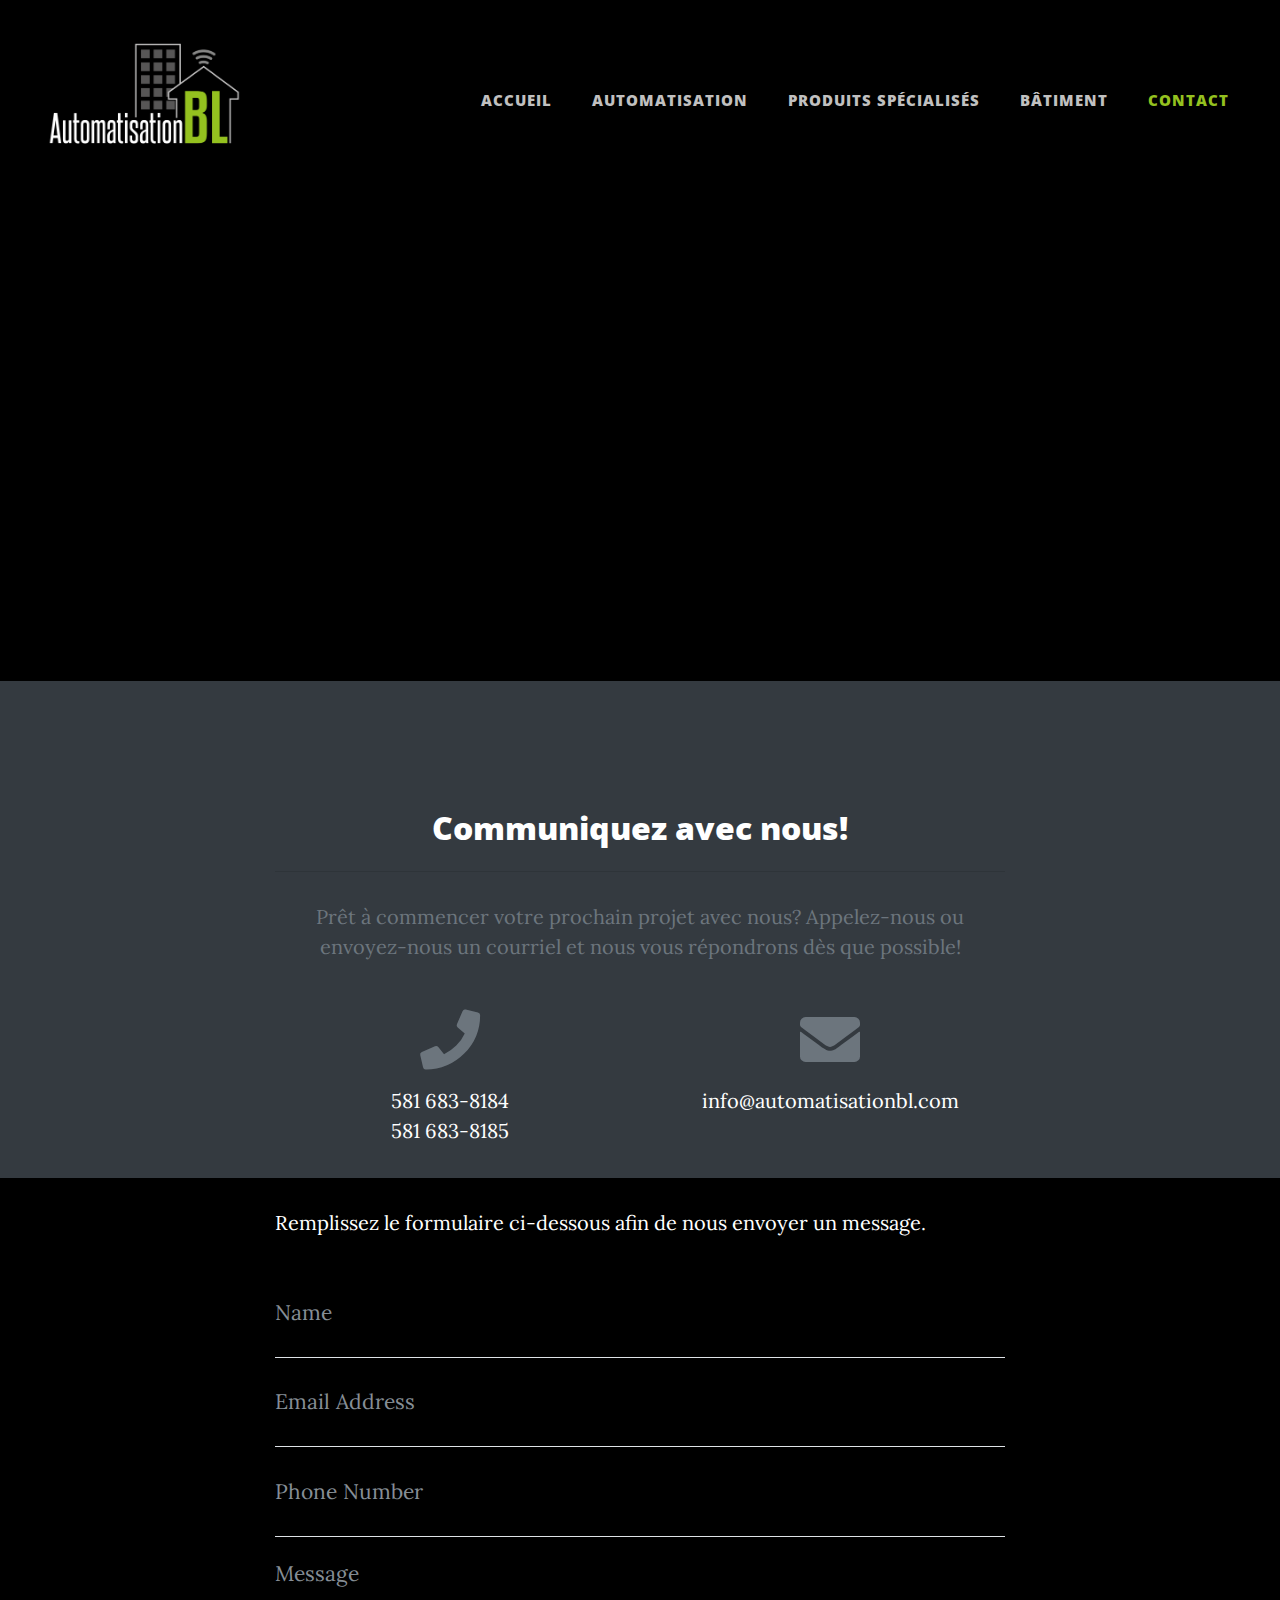
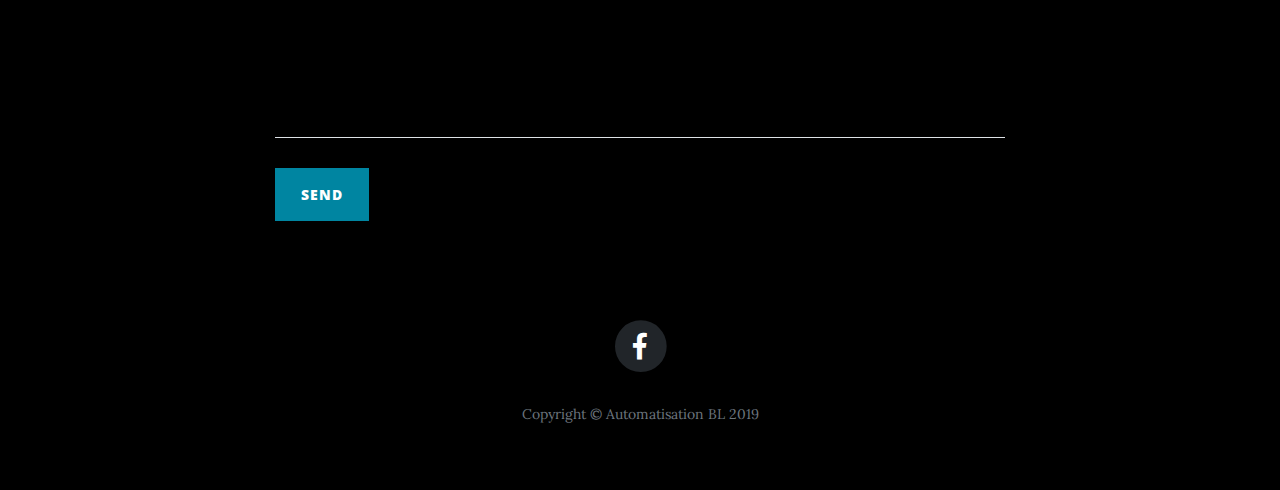
==== contact.html @ b7f5dffa "traduction email form" ====
<!DOCTYPE html>
<html lang="en">

<head>

  <meta charset="utf-8">
  <meta name="viewport" content="width=device-width, initial-scale=1, shrink-to-fit=no">
  <meta name="description" content="">
  <meta name="author" content="">

  <title>Automatisation BL</title>

  <script src="vendor/jquery/jquery.min.js"></script>
  <script>
    $(function () {
      $("#header").load("header.html");
      $("#footer").load("footer.html");
    });
  </script>

  <!-- Bootstrap core CSS -->
  <!-- <link href="vendor/bootstrap/css/bootstrap.css" rel="stylesheet"> -->
  <link href="scss/bootstrap.css" rel="stylesheet">

  <!-- Custom fonts for this template -->
  <link href="vendor/fontawesome-free/css/all.min.css" rel="stylesheet" type="text/css">
  <link href='https://fonts.googleapis.com/css?family=Lora:400,700,400italic,700italic' rel='stylesheet' type='text/css'>
  <link href='https://fonts.googleapis.com/css?family=Open+Sans:300italic,400italic,600italic,700italic,800italic,400,300,600,700,800' rel='stylesheet' type='text/css'>
  <link href="https://fonts.googleapis.com/css?family=Source+Sans+Pro:300,400,700,300italic,400italic,700italic" rel="stylesheet" type="text/css">


  <!-- Custom styles for this template -->
  <link href="css/clean-blog.css" rel="stylesheet">

</head>

<body>

  <!-- <div id="header"></div> -->
  <!-- Navigation -->
  <nav class="navbar navbar-expand-lg navbar-light fixed-top" id="mainNav">
    <div class="container-fluid">
      <a class="navbar-brand js-scroll-trigger" href="index.html">
        <img src="img/ablb.png" height="175" alt="">
      </a>
      <button class="navbar-toggler navbar-toggler-right" type="button" data-toggle="collapse" data-target="#navbarResponsive" aria-controls="navbarResponsive" aria-expanded="false" aria-label="Toggle navigation">
        Menu
        <i class="fas fa-bars"></i>
      </button>
      <div class="collapse navbar-collapse" id="navbarResponsive">
        <ul class="navbar-nav ml-auto">
          <li class="nav-item">
            <a class="nav-link js-scroll-trigger" href="index.html">Accueil</a>
          </li>
          <li class="nav-item">
            <a class="nav-link js-scroll-trigger" href="services1.html">Automatisation</a>
          </li>
          <li class="nav-item">
            <a class="nav-link js-scroll-trigger" href="services2.html">Produits spécialisés</a>
          </li>
          <li class="nav-item">
            <a class="nav-link js-scroll-trigger" href="services3.html">Bâtiment</a>
          </li>
          <li class="nav-item">
            <a class="nav-link js-scroll-trigger abl-green" href="contact.html">Contact</a>
          </li>
        </ul>
      </div>
    </div>
  </nav>

  <!-- Map -->
  <section id="contact" class="map">
    <iframe width="100%" height="100%" frameborder="0" scrolling="no" marginheight="0" marginwidth="0" src="https://www.google.com/maps/embed?pb=!1m18!1m12!1m3!1d2648.8573011854496!2d-71.1206275843417!3d48.40168347924537!2m3!1f0!2f0!3f0!3m2!1i1024!2i768!4f13.1!3m3!1m2!1s0x4cc026e530f02d91%3A0xc11062f405cb718!2s1485+Rue+de+la+Manic%2C+Chicoutimi%2C+QC+G7K+1G8!5e0!3m2!1sfr!2sca!4v1554564088654!5m2!1sfr!2sca" style="border:0" allowfullscreen></iframe>
    <br />
    <small>
      <a href="https://www.google.com/maps/embed?pb=!1m18!1m12!1m3!1d2648.8573011854496!2d-71.1206275843417!3d48.40168347924537!2m3!1f0!2f0!3f0!3m2!1i1024!2i768!4f13.1!3m3!1m2!1s0x4cc026e530f02d91%3A0xc11062f405cb718!2s1485+Rue+de+la+Manic%2C+Chicoutimi%2C+QC+G7K+1G8!5e0!3m2!1sfr!2sca!4v1554564088654!5m2!1sfr!2sca"></a>
    </small>
  </section>

  <!-- Page Header -->
  <!--
  <header class="masthead" style="background-image: url('img/contact-bg.jpg')">
    <div class="overlay"></div>
    <div class="container">
      <div class="row">
        <div class="col-lg-8 col-md-10 mx-auto">
          <div class="page-heading">
            <h1>Contact Me</h1>
            <span class="subheading">Have questions? I have answers.</span>
          </div>
        </div>
      </div>
    </div>
  </header>
  -->
  <!-- Contact Section -->
  <section class="page-section bg-dark" id="contact">
    <div class="container">
      <div class="row justify-content-center">
        <div class="col-lg-8 text-center">
          <h2 class="mt-0">Communiquez avec nous!</h2>
          <hr class="divider my-4">
          <p class="text-muted mb-5">Prêt à commencer votre prochain projet avec nous? Appelez-nous ou envoyez-nous un courriel et nous vous répondrons dès que possible!</p>
        </div>
      </div>
      <div class="row">
        <div class="col-lg-4 ml-auto text-center">
          <i class="fas fa-phone fa-3x mb-3 text-muted"></i>
          <div>581 683-8184</div>
          <div>581 683-8185</div>
        </div>
        <div class="col-lg-4 mr-auto text-center">
          <i class="fas fa-envelope fa-3x mb-3 text-muted"></i>
          <!-- Make sure to change the email address in anchor text AND the link below! -->
          <a class="d-block" style="color: #fff" href="mailto:info@automatisationbl.com">info@automatisationbl.com</a>
        </div>
      </div>
    </div>
  </section>

  <!-- Main Content -->
  <div class="container">
    <div class="row">
      <div class="col-lg-8 col-md-10 mx-auto">
        <p>Remplissez le formulaire ci-dessous afin de nous envoyer un message.</p>
        <!-- Contact Form - Enter your email address on line 19 of the mail/contact_me.php file to make this form work. -->
        <!-- WARNING: Some web hosts do not allow emails to be sent through forms to common mail hosts like Gmail or Yahoo. It's recommended that you use a private domain email address! -->
        <!-- To use the contact form, your site must be on a live web host with PHP! The form will not work locally! -->
        <form name="sentMessage" id="contactForm" novalidate>
          <div class="control-group">
            <div class="form-group floating-label-form-group controls">
              <label>Nom</label>
              <input type="text" class="form-control" placeholder="Name" id="name" required data-validation-required-message="Please enter your name.">
              <p class="help-block text-danger"></p>
            </div>
          </div>
          <div class="control-group">
            <div class="form-group floating-label-form-group controls">
              <label>Adresse électronique</label>
              <input type="email" class="form-control" placeholder="Email Address" id="email" required data-validation-required-message="Please enter your email address.">
              <p class="help-block text-danger"></p>
            </div>
          </div>
          <div class="control-group">
            <div class="form-group col-xs-12 floating-label-form-group controls">
              <label>Numéro de téléphone</label>
              <input type="tel" class="form-control" placeholder="Phone Number" id="phone" required data-validation-required-message="Please enter your phone number.">
              <p class="help-block text-danger"></p>
            </div>
          </div>
          <div class="control-group">
            <div class="form-group floating-label-form-group controls">
              <label>Message</label>
              <textarea rows="5" class="form-control" placeholder="Message" id="message" required data-validation-required-message="Please enter a message."></textarea>
              <p class="help-block text-danger"></p>
            </div>
          </div>
          <br>
          <div id="success"></div>
          <div class="form-group">
            <button type="submit" class="btn btn-primary" id="sendMessageButton">Send</button>
          </div>
        </form>
      </div>
    </div>
  </div>

  <hr>

  <!-- Footer -->
  <footer>
    <div class="container">
      <div class="row">
        <div class="col-lg-8 col-md-10 mx-auto">
          <ul class="list-inline text-center">
            <!--
            <li class="list-inline-item">
              <a href="#">
                <span class="fa-stack fa-lg">
                  <i class="fas fa-circle fa-stack-2x"></i>
                  <i class="fab fa-twitter fa-stack-1x fa-inverse"></i>
                </span>
              </a>
            </li>
            -->
            <li class="list-inline-item">
              <a href="https://www.facebook.com/automatisationbl" target="_blank">
                <span class="fa-stack fa-lg">
                  <i class="fas fa-circle fa-stack-2x"></i>
                  <i class="fab fa-facebook-f fa-stack-1x fa-inverse"></i>
                </span>
              </a>
            </li>
            <!--
              <li class="list-inline-item">
                <a href="#">
                  <span class="fa-stack fa-lg">
                    <i class="fas fa-circle fa-stack-2x"></i>
                    <i class="fab fa-github fa-stack-1x fa-inverse"></i>
                  </span>
                </a>
              </li>
            -->
          </ul>
          <p class="copyright text-muted">Copyright &copy; Automatisation BL 2019</p>
        </div>
      </div>
    </div>
  </footer>

  <!-- Bootstrap core JavaScript -->
  <script src="vendor/jquery/jquery.min.js"></script>
  <script src="vendor/bootstrap/js/bootstrap.bundle.min.js"></script>

  <!-- Contact Form JavaScript -->
  <!-- <script src="js/jqBootstrapValidation.js"></script>-->
  <!-- <script src="js/contact_me.js"></script>-->
  <!-- Custom scripts for this template -->
  <script src="js/clean-blog.min.js"></script>
  <script src="js/stylish-portfolio.min.js"></script>

</body>

</html>
---- css/clean-blog.css ----
/*!
 * Start Bootstrap - Clean Blog v5.0.5 (https://startbootstrap.com/template-overviews/clean-blog)
 * Copyright 2013-2019 Start Bootstrap
 * Licensed under MIT (https://github.com/BlackrockDigital/startbootstrap-clean-blog/blob/master/LICENSE)
 */

body {
  font-size: 20px;
  /*color: #212529;*/
  color: #fff;
  font-family: 'Lora', 'Times New Roman', serif;
  background-color: black;
}

p {
  line-height: 1.5;
  margin: 30px 0;
}

p a {
  text-decoration: underline;
}

h1,
h2,
h3,
h4,
h5,
h6 {
  font-weight: 800;
  font-family: 'Open Sans', 'Helvetica Neue', Helvetica, Arial, sans-serif;
}

a {
  color: #212529;
  -webkit-transition: all 0.2s;
  transition: all 0.2s;
}

a:focus, a:hover {
  color: #0085A1;
}

blockquote {
  font-style: italic;
  color: #868e96;
}

.section-heading {
  font-size: 36px;
  font-weight: 700;
  margin-top: 60px;
}

.caption {
  font-size: 14px;
  font-style: italic;
  display: block;
  margin: 0;
  padding: 10px;
  text-align: center;
  border-bottom-right-radius: 5px;
  border-bottom-left-radius: 5px;
}

::selection {
  color: #fff;
  background: #0085A1;
  text-shadow: none;
}

img::selection {
  color: #fff;
  background: transparent;
}

img::-moz-selection {
  color: #fff;
  background: transparent;
}

#mainNav {
  /*position: absolute;*/
  position: static;
  /*border-bottom: 1px solid #e9ecef;*/
  background-color: white;
  font-family: 'Open Sans', 'Helvetica Neue', Helvetica, Arial, sans-serif;
}

#mainNav .navbar-brand {
  font-weight: 800;
  color: #343a40;
}

#mainNav .navbar-toggler {
  /*font-size: 12px;*/
  font-size: 15px;
  font-weight: 800;
  padding: 13px;
  text-transform: uppercase;
  color: #343a40;
}

#mainNav .navbar-nav > li.nav-item > a {
  /*font-size: 12px;*/
  font-size: 15px;
  font-weight: 800;
  letter-spacing: 1px;
  text-transform: uppercase;
}

/*pour garder le background de la navbar toujours blanc même avant le scroll down*/

@media only screen and (min-width: 992px) {
  #mainNav {
    /*border-bottom: 1px solid transparent;
    background: transparent;*/
    /*border-bottom: 1px solid white;*/
    /*background: rgba(255, 255, 255, 0.9);*/
    background: black;
  }
  #mainNav .navbar-brand {
    /*padding: 10px 20px;*/
    /*color: #fff; texte toujours noir navbar*/
    color: #212529;
  }
    #mainNav .navbar-brand:focus, #mainNav .navbar-brand:hover {
      color: rgba(255, 255, 255, 0.8);
    }
  #mainNav .navbar-nav > li.nav-item > a {
    padding: 10px 20px;
    /*color: #fff; texte toujours noir navbar*/
    /*color: #212529;*/
    color: #c1c0c0; 
  }
    #mainNav .navbar-nav > li.nav-item > a:focus, #mainNav .navbar-nav > li.nav-item > a:hover {
      /*color: rgba(255, 255, 255, 0.8);*/
      color: rgb(148, 193, 31);
    }
}

@media only screen and (min-width: 992px) {
  #mainNav {
    -webkit-transition: background-color 0.2s;
    transition: background-color 0.2s;
    /* Force Hardware Acceleration in WebKit */
    -webkit-transform: translate3d(0, 0, 0);
    transform: translate3d(0, 0, 0);
    -webkit-backface-visibility: hidden;
  }
  
  #mainNav.is-fixed {
    /* when the user scrolls down, we hide the header right above the viewport */
    /*
    position: fixed;
    */
    /*top: -67px;*/
    /*
    -webkit-transition: -webkit-transform 0.2s;
    transition: -webkit-transform 0.2s;
    transition: transform 0.2s;
    transition: transform 0.2s, -webkit-transform 0.2s;
    border-bottom: 1px solid white;
    background-color: rgba(255, 255, 255, 0.9);
    */    
  }
  #mainNav.is-fixed .navbar-brand {
    color: #212529;
  }
  #mainNav.is-fixed .navbar-brand:focus, #mainNav.is-fixed .navbar-brand:hover {
    color: #0085A1;
  }
  #mainNav.is-fixed .navbar-nav > li.nav-item > a {
    /*color: #212529;*/
  }
  #mainNav.is-fixed .navbar-nav > li.nav-item > a:focus, #mainNav.is-fixed .navbar-nav > li.nav-item > a:hover {
    color: #0085A1;
  }
  /*#mainNav.is-visible {
    /* if the user changes the scrolling direction, we show the header */
    /*-webkit-transform: translate3d(0, 100%, 0);
    transform: translate3d(0, 100%, 0);
  }*/
}

header.masthead {
  /*margin-bottom: 50px;*/
  background: no-repeat center center;
  background-color: #868e96;
  background-attachment: scroll;
  position: relative;
  background-size: cover;
}

header.masthead-home {
  padding-top: 50px;
  /*margin-bottom: 50px;*/
  background: no-repeat center center;
  /*background-color: #868e96;*/
  background-color: white;
  background-attachment: scroll;
  position: relative;
  /*background-size: cover;*/
  background-size: cover 400px;
}

header.masthead .overlay {
  position: absolute;
  top: 0;
  left: 0;
  height: 100%;
  width: 100%;
  background-color: #212529;
  opacity: 0.5;
}

header.masthead .page-heading,
header.masthead .post-heading,
header.masthead .site-heading {
  padding: 100px 0 50px;
  color: white;
}

@media only screen and (min-width: 768px) {
  header.masthead .page-heading,
  header.masthead .post-heading, {
    padding: 200px 0;
  }
  header.masthead .site-heading {
    padding: 0px 0 200px;
  }
}

header.masthead .page-heading,
header.masthead .site-heading {
  text-align: center;
}

header.masthead .page-heading h1,
header.masthead .site-heading h1 {
  font-size: 50px;
  margin-top: 0;
}

header.masthead .page-heading .subheading,
header.masthead .site-heading .subheading {
  font-size: 24px;
  font-weight: 300;
  line-height: 1.1;
  display: block;
  margin: 10px 0 0;
  font-family: 'Open Sans', 'Helvetica Neue', Helvetica, Arial, sans-serif;
}

@media only screen and (min-width: 768px) {
  header.masthead .page-heading h1,
  header.masthead .site-heading h1 {
    font-size: 80px;
  }
}

header.masthead .post-heading h1 {
  font-size: 35px;
}

header.masthead .post-heading .meta,
header.masthead .post-heading .subheading {
  line-height: 1.1;
  display: block;
}

header.masthead .post-heading .subheading {
  font-size: 24px;
  font-weight: 600;
  margin: 10px 0 30px;
  font-family: 'Open Sans', 'Helvetica Neue', Helvetica, Arial, sans-serif;
}

header.masthead .post-heading .meta {
  font-size: 20px;
  font-weight: 300;
  font-style: italic;
  font-family: 'Lora', 'Times New Roman', serif;
}

header.masthead .post-heading .meta a {
  color: #fff;
}

@media only screen and (min-width: 768px) {
  header.masthead .post-heading h1 {
    font-size: 55px;
  }
  header.masthead .post-heading .subheading {
    font-size: 30px;
  }
}

.post-preview > a {
  color: #212529;
}

.post-preview > a:focus, .post-preview > a:hover {
  text-decoration: none;
  color: #0085A1;
}

.post-preview > a > .post-title {
  font-size: 30px;
  margin-top: 30px;
  margin-bottom: 10px;
}

.post-preview > a > .post-subtitle {
  font-weight: 300;
  margin: 0 0 10px;
}

.post-preview > .post-meta {
  font-size: 18px;
  font-style: italic;
  margin-top: 0;
  color: #868e96;
}

.post-preview > .post-meta > a {
  text-decoration: none;
  color: #212529;
}

.post-preview > .post-meta > a:focus, .post-preview > .post-meta > a:hover {
  text-decoration: underline;
  color: #0085A1;
}

@media only screen and (min-width: 768px) {
  .post-preview > a > .post-title {
    font-size: 36px;
  }
}

.floating-label-form-group {
  font-size: 14px;
  position: relative;
  margin-bottom: 0;
  padding-bottom: 0.5em;
  border-bottom: 1px solid #dee2e6;
}

.floating-label-form-group input,
.floating-label-form-group textarea {
  font-size: 1.5em;
  position: relative;
  z-index: 1;
  padding: 0;
  resize: none;
  border: none;
  border-radius: 0;
  background: none;
  -webkit-box-shadow: none !important;
  box-shadow: none !important;
  font-family: 'Lora', 'Times New Roman', serif;
}

.floating-label-form-group input::-webkit-input-placeholder,
.floating-label-form-group textarea::-webkit-input-placeholder {
  color: #868e96;
  font-family: 'Lora', 'Times New Roman', serif;
}

.floating-label-form-group label {
  font-size: 0.85em;
  line-height: 1.764705882em;
  position: relative;
  z-index: 0;
  top: 2em;
  display: block;
  margin: 0;
  -webkit-transition: top 0.3s ease, opacity 0.3s ease;
  transition: top 0.3s ease, opacity 0.3s ease;
  vertical-align: middle;
  vertical-align: baseline;
  opacity: 0;
}

.floating-label-form-group .help-block {
  margin: 15px 0;
}

.floating-label-form-group-with-value label {
  top: 0;
  opacity: 1;
}

.floating-label-form-group-with-focus label {
  color: #0085A1;
}

form .form-group:first-child .floating-label-form-group {
  border-top: 1px solid #dee2e6;
}

footer {
  padding: 50px 0 65px;
}

footer .list-inline {
  margin: 0;
  padding: 0;
}

footer .copyright {
  font-size: 14px;
  margin-bottom: 0;
  text-align: center;
}

.btn {
  font-size: 14px;
  font-weight: 800;
  padding: 15px 25px;
  letter-spacing: 1px;
  text-transform: uppercase;
  border-radius: 0;
  font-family: 'Open Sans', 'Helvetica Neue', Helvetica, Arial, sans-serif;
}

.btn-primary {
  background-color: #0085A1;
  border-color: #0085A1;
}

.btn-primary:hover, .btn-primary:focus, .btn-primary:active {
  color: #fff;
  background-color: #00657b !important;
  border-color: #00657b !important;
}

.btn-lg {
  font-size: 16px;
  padding: 25px 35px;
}

/*!
 * Start Bootstrap - Creative v5.1.4 (https://startbootstrap.com/template-overviews/creative)
 * Copyright 2013-2019 Start Bootstrap
 * Licensed under MIT (https://github.com/BlackrockDigital/startbootstrap-creative/blob/master/LICENSE)
 */

/*!
 * Bootstrap v4.3.1 (https://getbootstrap.com/)
 * Copyright 2011-2019 The Bootstrap Authors
 * Copyright 2011-2019 Twitter, Inc.
 * Licensed under MIT (https://github.com/twbs/bootstrap/blob/master/LICENSE)
 */

 /* portfolio part only */

#portfolio .container-fluid {
  max-width: 1920px;
}

#portfolio .container-fluid .portfolio-box {
  position: relative;
  display: block;
}

#portfolio .container-fluid .portfolio-box .portfolio-box-caption {
  display: -webkit-box;
  display: -ms-flexbox;
  display: flex;
  -webkit-box-align: center;
  -ms-flex-align: center;
  align-items: center;
  -webkit-box-pack: center;
  -ms-flex-pack: center;
  justify-content: center;
  -webkit-box-orient: vertical;
  -webkit-box-direction: normal;
  -ms-flex-direction: column;
  flex-direction: column;
  width: 100%;
  height: 100%;
  position: absolute;
  bottom: 0;
  text-align: center;
  opacity: 0;
  color: #fff;
  background: #94c11f;
  /*background: rgba(244, 98, 58, 0.9);*/
  -webkit-transition: opacity 0.25s ease;
  transition: opacity 0.25s ease;
  text-align: center;
}

#portfolio .container-fluid .portfolio-box .portfolio-box-caption .project-category {
  font-family: "Merriweather Sans", -apple-system, BlinkMacSystemFont, "Segoe UI", Roboto, "Helvetica Neue", Arial, "Noto Sans", sans-serif, "Apple Color Emoji", "Segoe UI Emoji", "Segoe UI Symbol", "Noto Color Emoji";
  font-size: 0.85rem;
  font-weight: 600;
  text-transform: uppercase;
}

#portfolio .container-fluid .portfolio-box .portfolio-box-caption .project-name {
  font-size: 1.2rem;
}

#portfolio .container-fluid .portfolio-box:hover .portfolio-box-caption {
  opacity: 1;
}

/*!
 * Start Bootstrap - Stylish Portfolio v5.0.4 (https://startbootstrap.com/template-overviews/stylish-portfolio)
 * Copyright 2013-2019 Start Bootstrap
 * Licensed under MIT (https://github.com/BlackrockDigital/startbootstrap-stylish-portfolio/blob/master/LICENSE)
 */

/* map part only */

.map {
  height: 30rem;
}

@media (max-width: 992px) {
  .map {
    height: 75%;
  }
}

.map iframe {
  pointer-events: none;
}

.scroll-to-top {
  position: fixed;
  right: 15px;
  bottom: 15px;
  display: none;
  width: 50px;
  height: 50px;
  text-align: center;
  color: white;
  background: rgba(52, 58, 64, 0.5);
  line-height: 45px;
}

.scroll-to-top:focus, .scroll-to-top:hover {
  color: white;
}

.scroll-to-top:hover {
  background: #343a40;
}

.scroll-to-top i {
  font-weight: 800;
}

.masthead {
  min-height: 30rem;
  position: relative;
  display: table;
  width: 100%;
  height: auto;
  /*padding-top: 8rem;*/
  /*padding-bottom: 8rem;*/
  background: -webkit-gradient(linear, left top, right top, from(rgba(255, 255, 255, 0.1)), to(rgba(255, 255, 255, 0.1))), url("../img/bg-masthead.jpg");
  background: linear-gradient(90deg, rgba(255, 255, 255, 0.1) 0%, rgba(255, 255, 255, 0.1) 100%), url("../img/bg-masthead.jpg");
  background-position: center center;
  background-repeat: no-repeat;
  background-size: cover;
}

.masthead h1 {
  font-size: 4rem;
  margin: 0;
  padding: 0;
}

@media (min-width: 992px) {
  .masthead {
    height: 100vh;
  }
  .masthead h1 {
    font-size: 5.5rem;
  }
}

.page-section {
  padding: 8rem 0 2rem;
}


/*custom green*/

.text-primary {
  color: #94c11f !important;
}

#portfolio .container-fluid .portfolio-box .portfolio-box-caption {
  display: -webkit-box;
  display: -ms-flexbox;
  display: flex;
  -webkit-box-align: center;
  -ms-flex-align: center;
  align-items: center;
  -webkit-box-pack: center;
  -ms-flex-pack: center;
  justify-content: center;
  -webkit-box-orient: vertical;
  -webkit-box-direction: normal;
  -ms-flex-direction: column;
  flex-direction: column;
  width: 100%;
  height: 100%;
  position: absolute;
  bottom: 0;
  text-align: center;
  opacity: 0;
  color: #fff;
  background: #94c11f;
  /*background: rgba(244, 98, 58, 0.9);*/
  -webkit-transition: opacity 0.25s ease;
  transition: opacity 0.25s ease;
  text-align: center;
}

.abl-green {
  color: #94c11f !important;
}
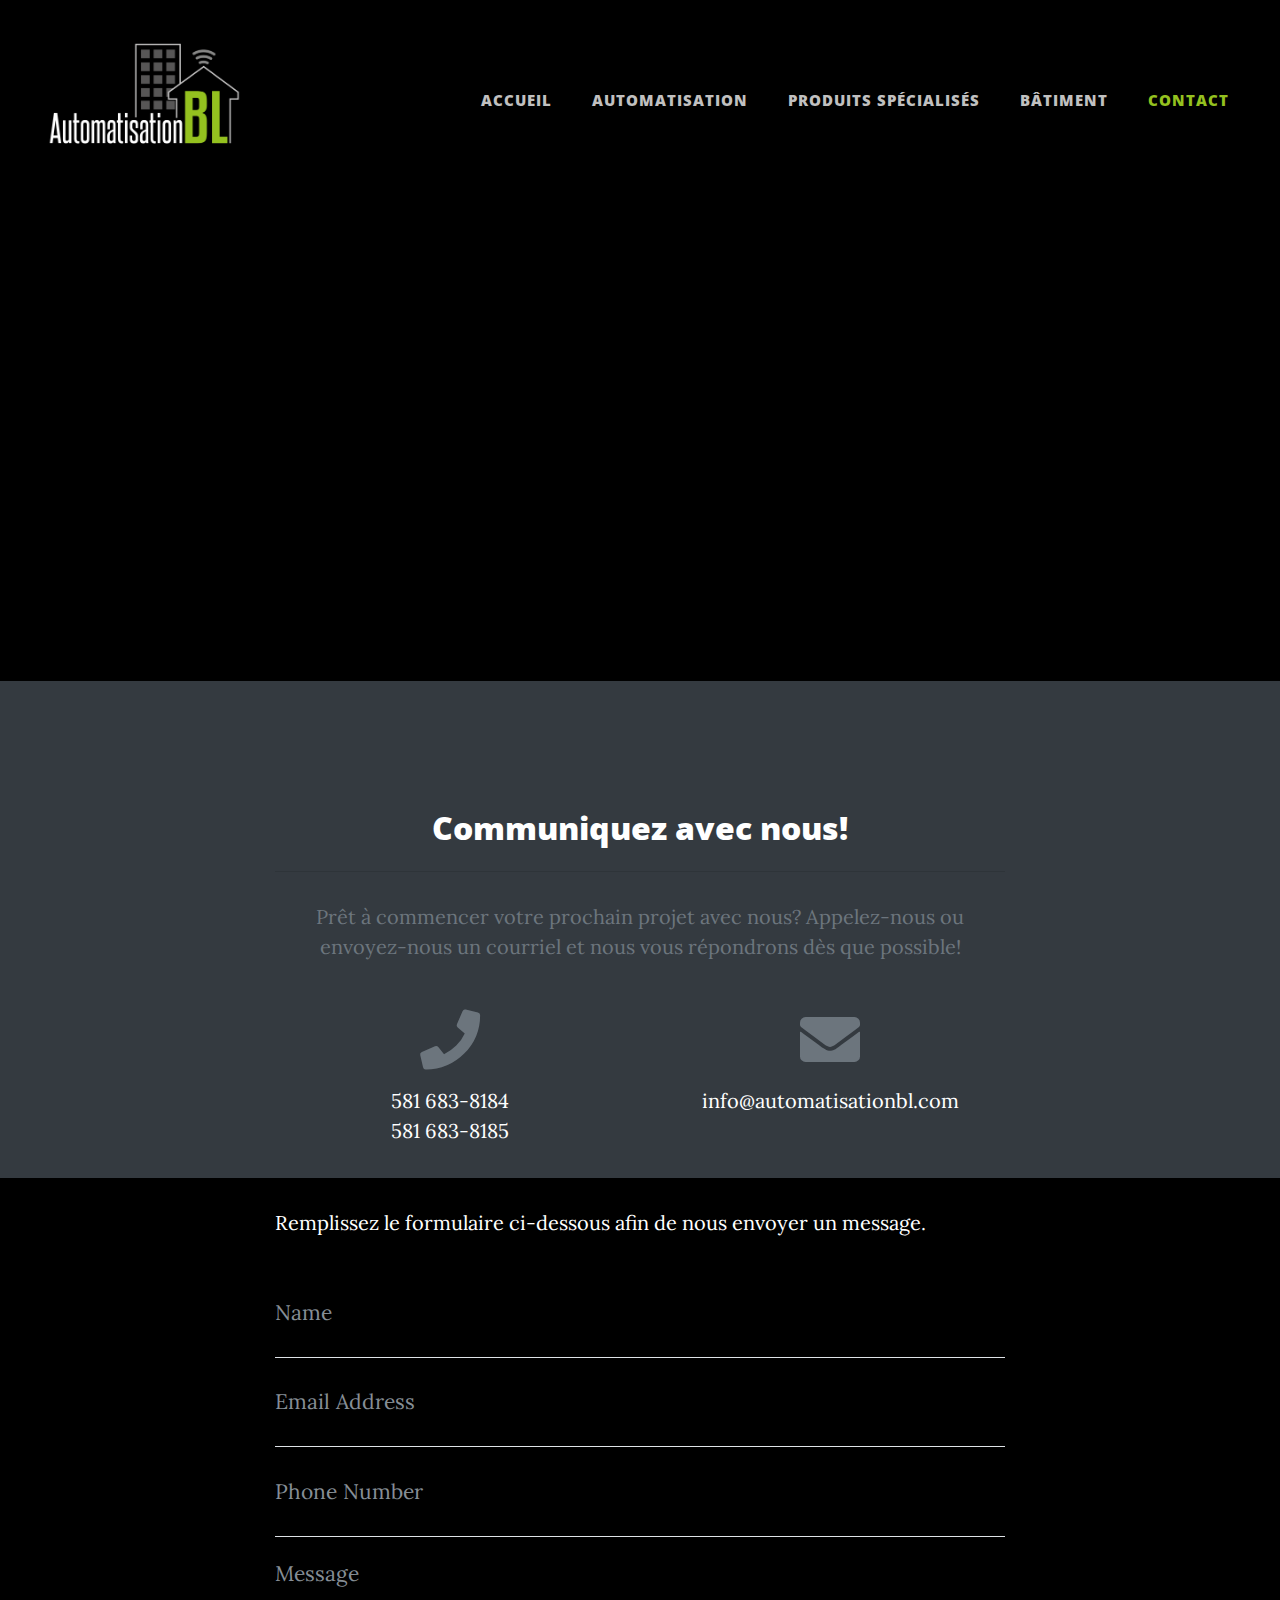
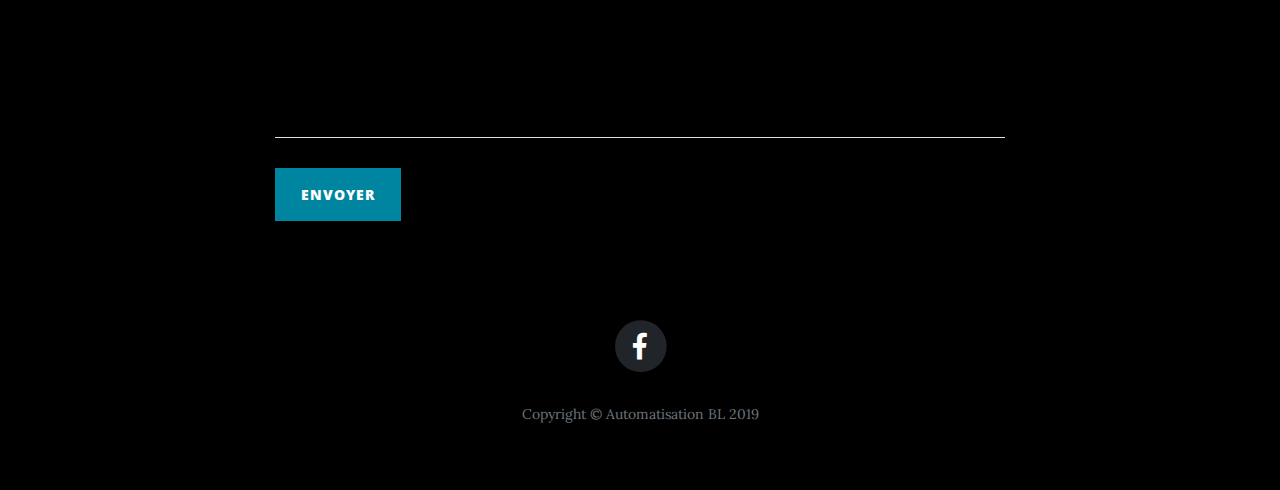
==== commit 1c6525a8: "Update contact.html" ====
--- a/contact.html
+++ b/contact.html
@@ -159,7 +159,7 @@
           <br>
           <div id="success"></div>
           <div class="form-group">
-            <button type="submit" class="btn btn-primary" id="sendMessageButton">Send</button>
+            <button type="submit" class="btn btn-primary" id="sendMessageButton">Envoyer</button>
           </div>
         </form>
       </div>
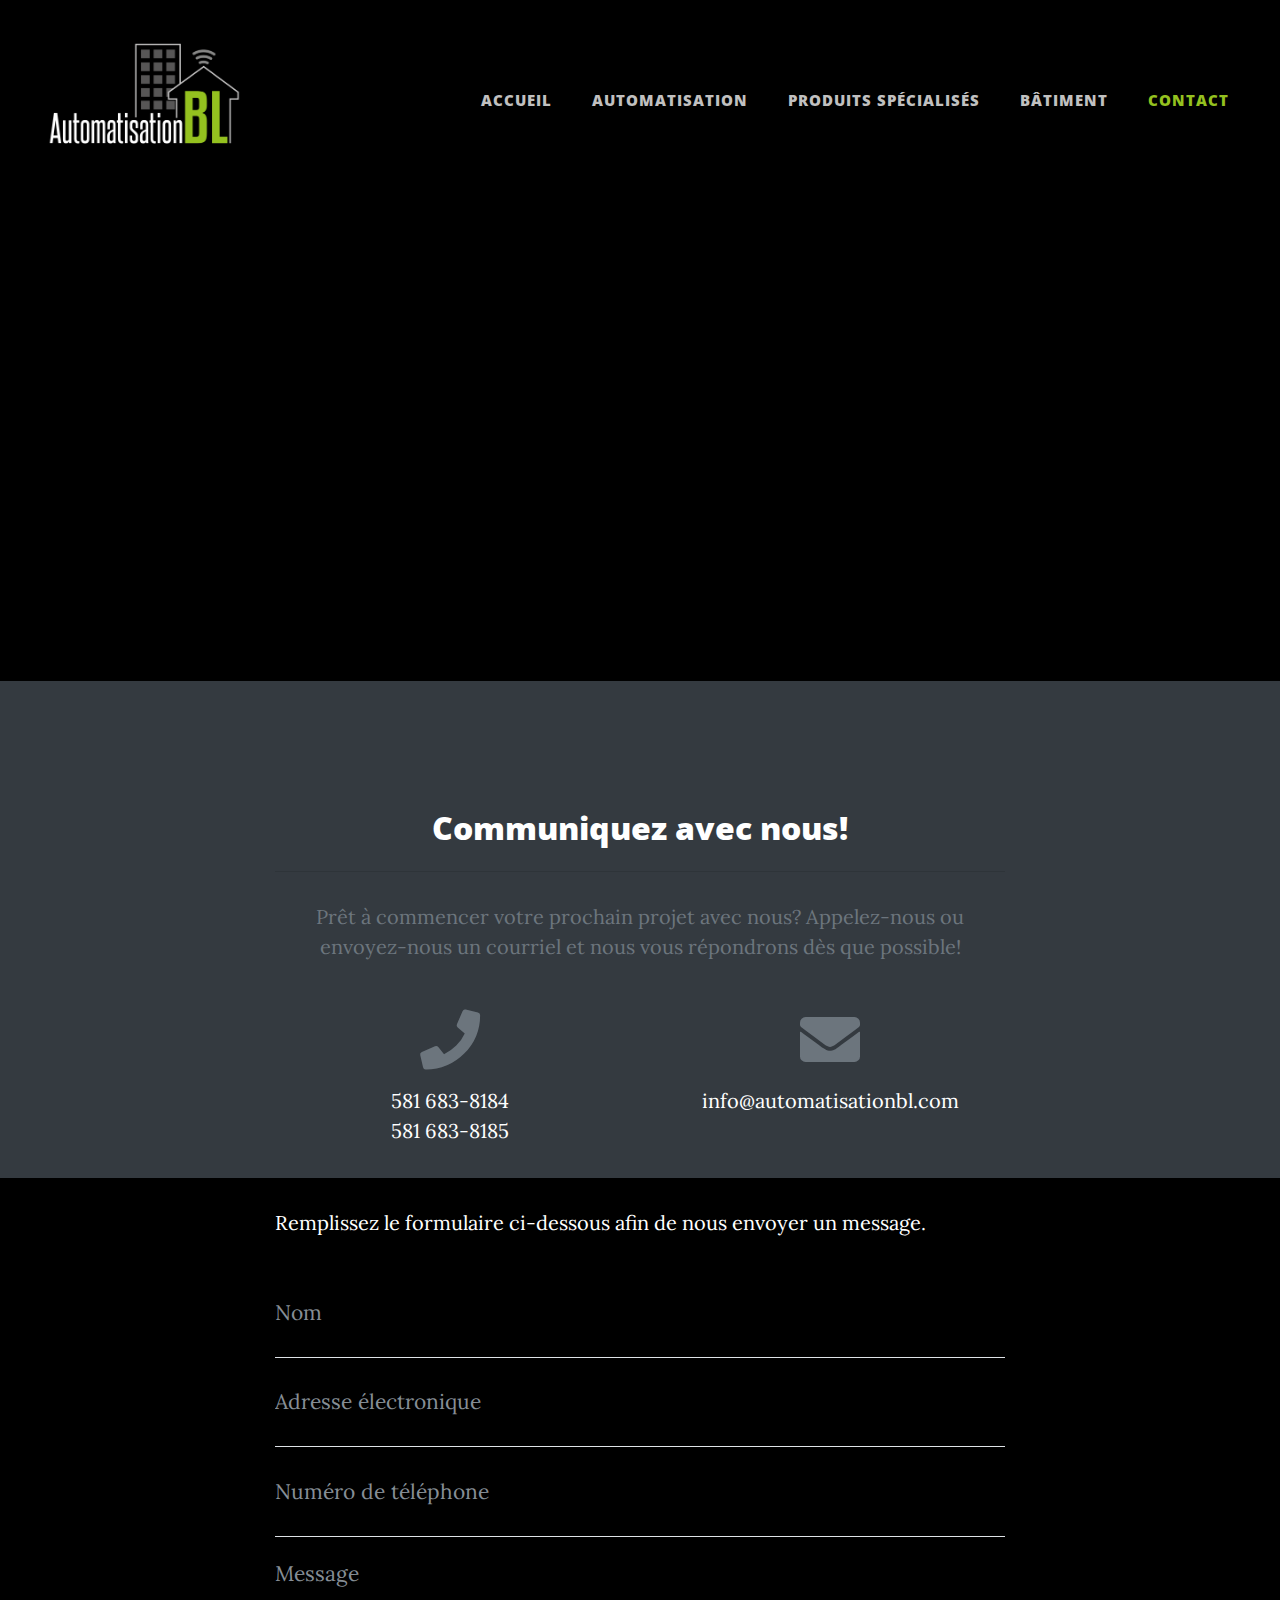
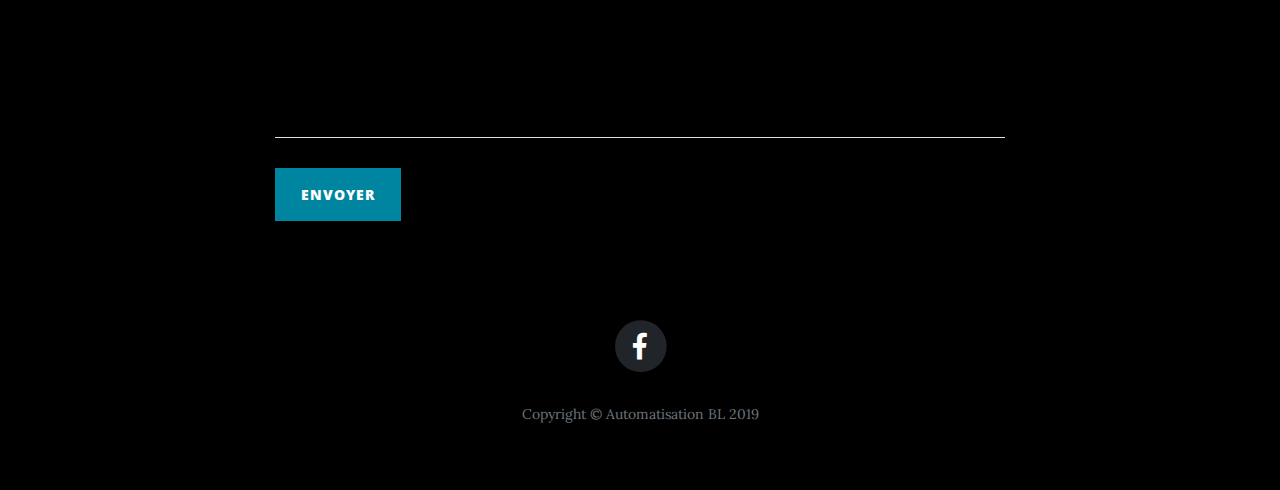
==== commit efe05617: "Update contact.html" ====
--- a/contact.html
+++ b/contact.html
@@ -131,21 +131,21 @@
           <div class="control-group">
             <div class="form-group floating-label-form-group controls">
               <label>Nom</label>
-              <input type="text" class="form-control" placeholder="Name" id="name" required data-validation-required-message="Please enter your name.">
+              <input type="text" class="form-control" placeholder="Nom" id="name" required data-validation-required-message="Please enter your name.">
               <p class="help-block text-danger"></p>
             </div>
           </div>
           <div class="control-group">
             <div class="form-group floating-label-form-group controls">
               <label>Adresse électronique</label>
-              <input type="email" class="form-control" placeholder="Email Address" id="email" required data-validation-required-message="Please enter your email address.">
+              <input type="email" class="form-control" placeholder="Adresse électronique" id="email" required data-validation-required-message="Please enter your email address.">
               <p class="help-block text-danger"></p>
             </div>
           </div>
           <div class="control-group">
             <div class="form-group col-xs-12 floating-label-form-group controls">
               <label>Numéro de téléphone</label>
-              <input type="tel" class="form-control" placeholder="Phone Number" id="phone" required data-validation-required-message="Please enter your phone number.">
+              <input type="tel" class="form-control" placeholder="Numéro de téléphone" id="phone" required data-validation-required-message="Please enter your phone number.">
               <p class="help-block text-danger"></p>
             </div>
           </div>
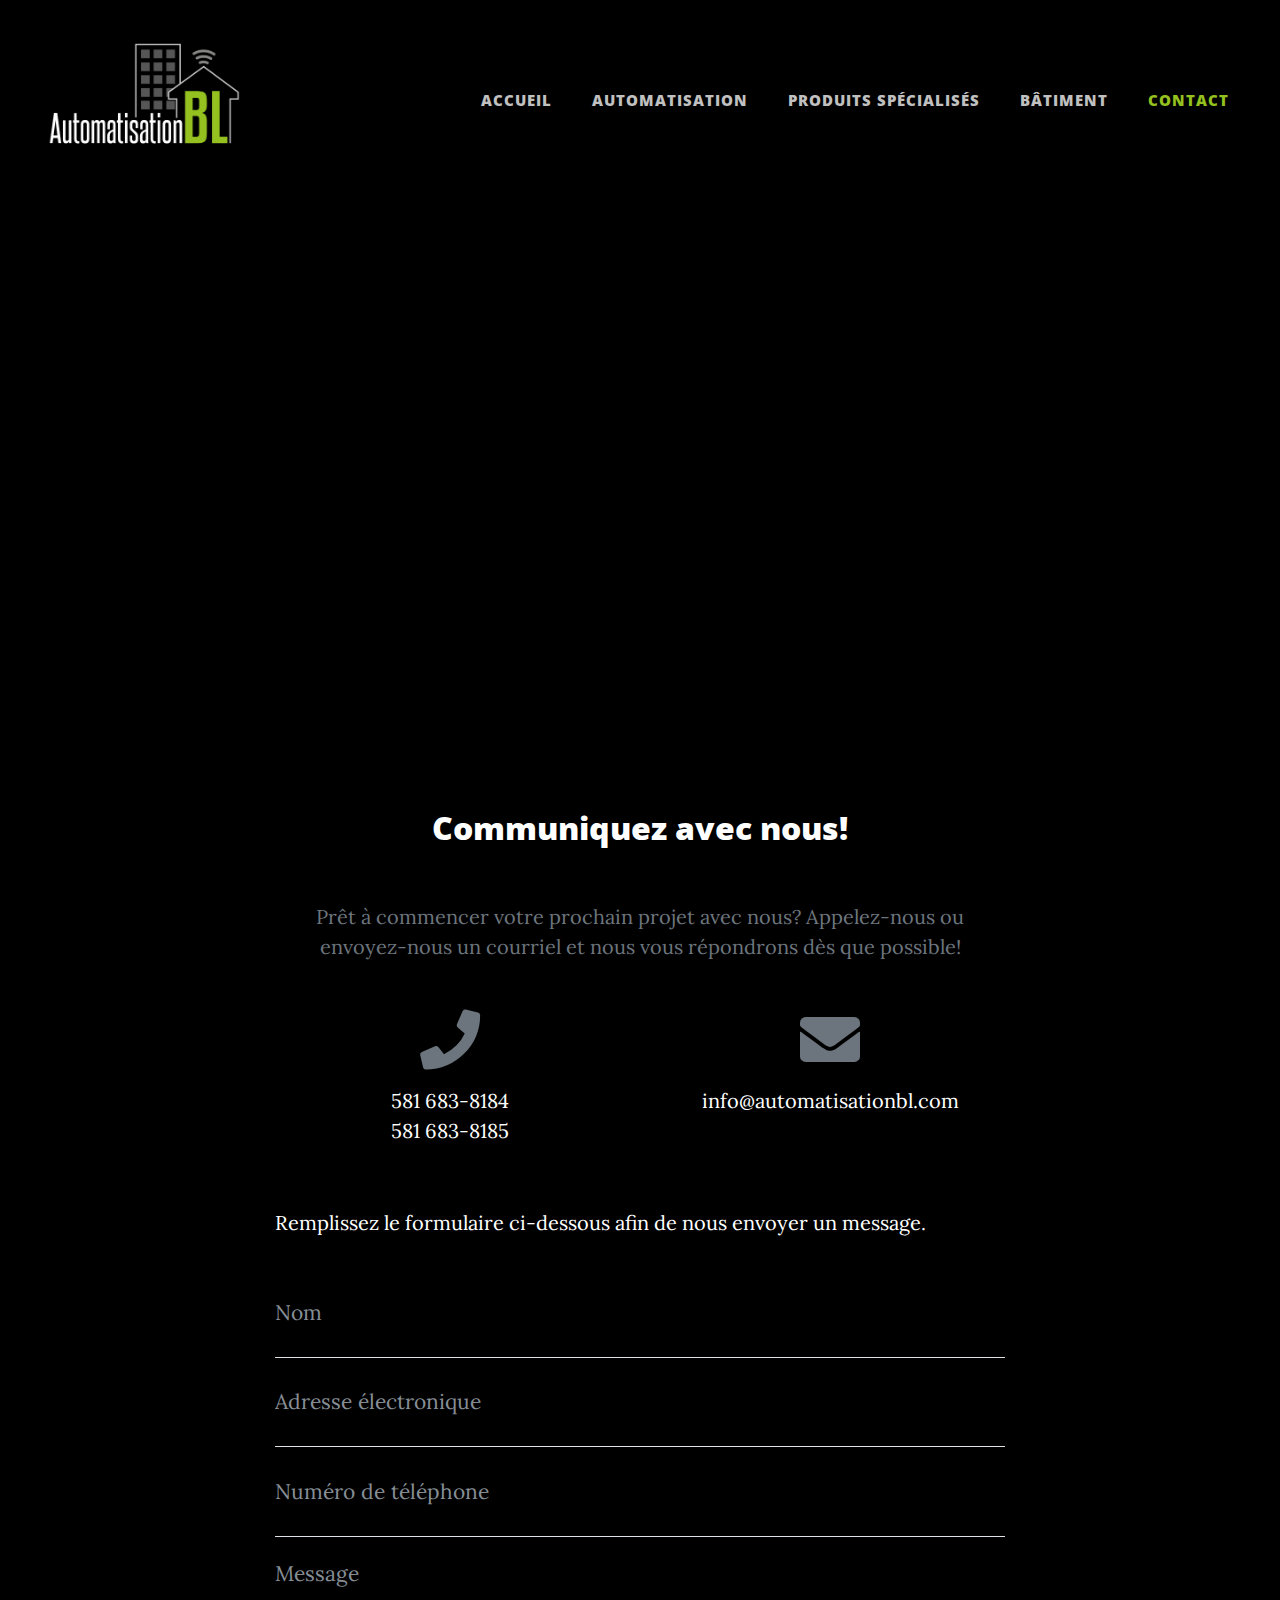
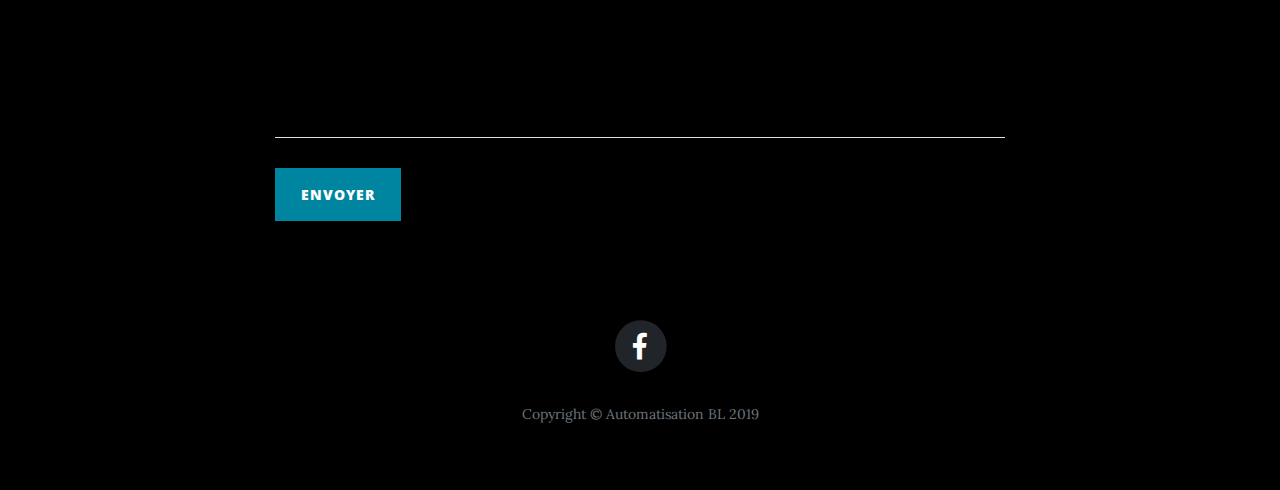
==== commit 7e4b46e4: "black" ====
--- a/contact.html
+++ b/contact.html
@@ -95,7 +95,7 @@
   </header>
   -->
   <!-- Contact Section -->
-  <section class="page-section bg-dark" id="contact">
+  <section class="page-section" id="contact">
     <div class="container">
       <div class="row justify-content-center">
         <div class="col-lg-8 text-center">
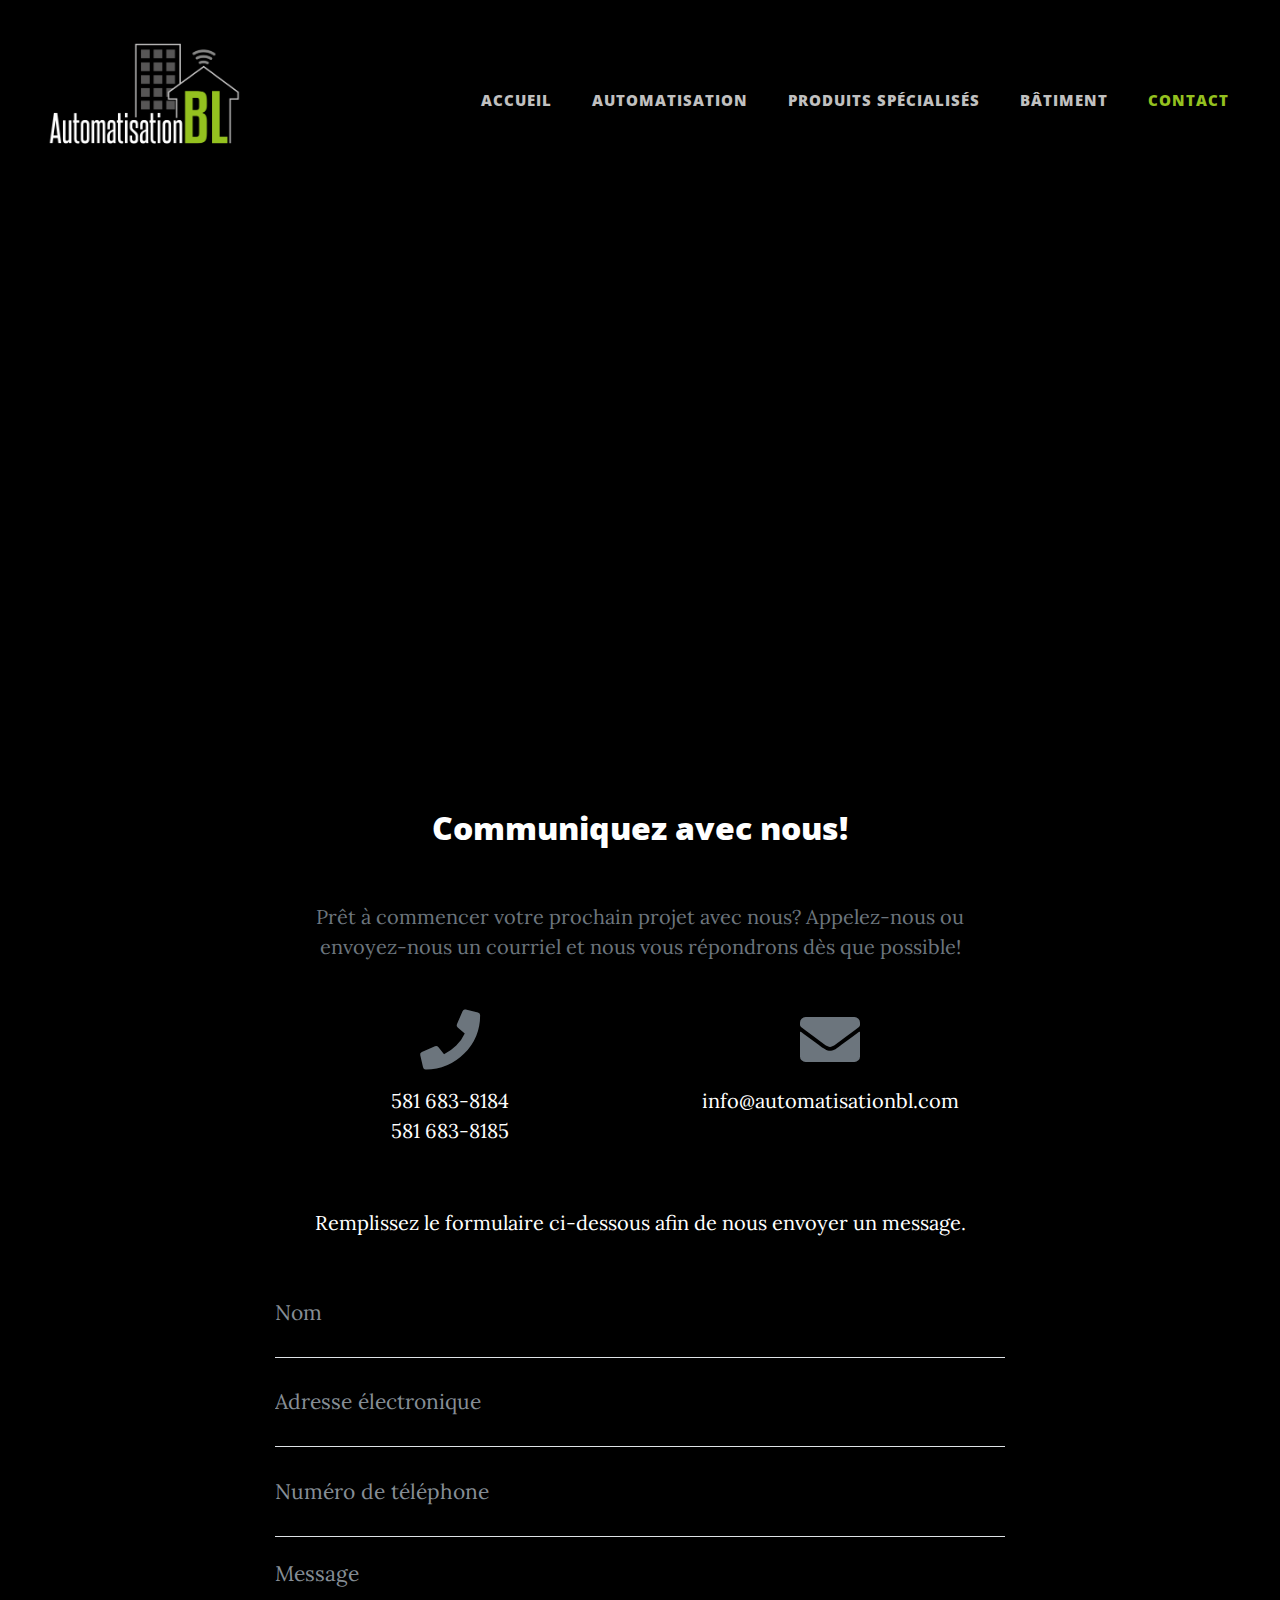
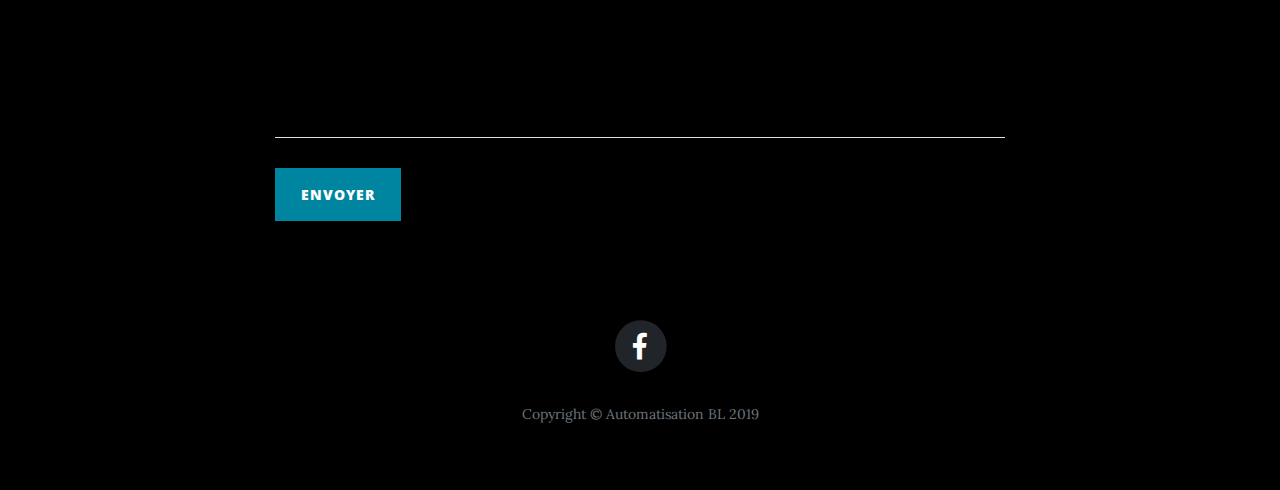
==== commit ccfb985b: "Update contact.html" ====
--- a/contact.html
+++ b/contact.html
@@ -123,7 +123,7 @@
   <div class="container">
     <div class="row">
       <div class="col-lg-8 col-md-10 mx-auto">
-        <p>Remplissez le formulaire ci-dessous afin de nous envoyer un message.</p>
+        <p class="text-center">Remplissez le formulaire ci-dessous afin de nous envoyer un message.</p>
         <!-- Contact Form - Enter your email address on line 19 of the mail/contact_me.php file to make this form work. -->
         <!-- WARNING: Some web hosts do not allow emails to be sent through forms to common mail hosts like Gmail or Yahoo. It's recommended that you use a private domain email address! -->
         <!-- To use the contact form, your site must be on a live web host with PHP! The form will not work locally! -->
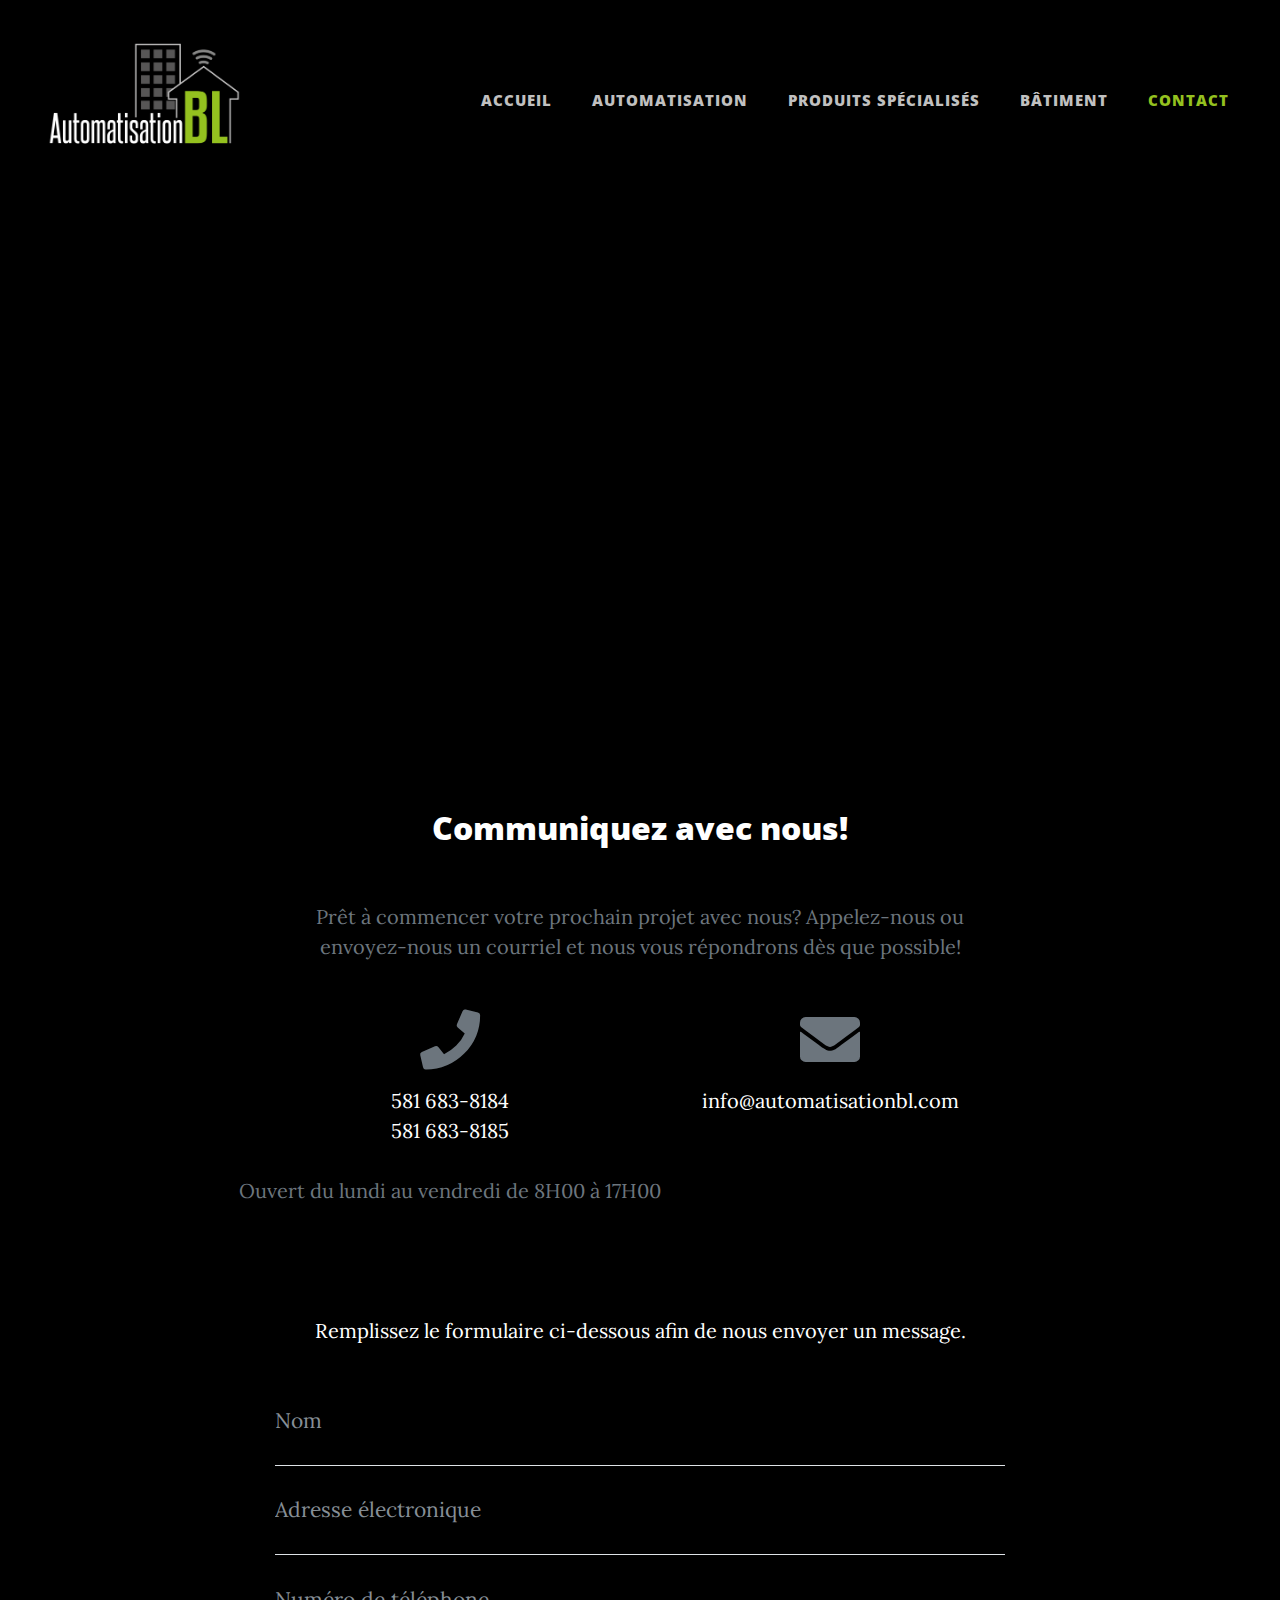
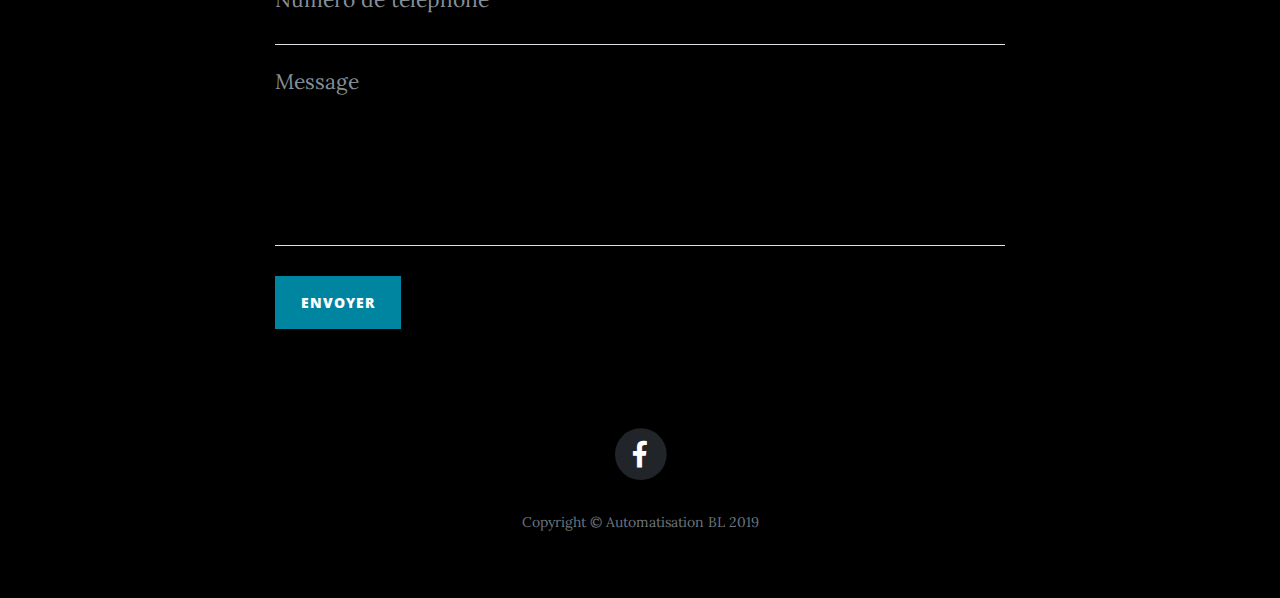
==== commit b0a76fd0: "Update contact.html" ====
--- a/contact.html
+++ b/contact.html
@@ -114,6 +114,9 @@
           <i class="fas fa-envelope fa-3x mb-3 text-muted"></i>
           <!-- Make sure to change the email address in anchor text AND the link below! -->
           <a class="d-block" style="color: #fff" href="mailto:info@automatisationbl.com">info@automatisationbl.com</a>
+        </div>
+        <div class="col-lg-8 text-center">
+          <p class="text-muted mb-5">Ouvert du lundi au vendredi de 8H00 à 17H00</p>
         </div>
       </div>
     </div>
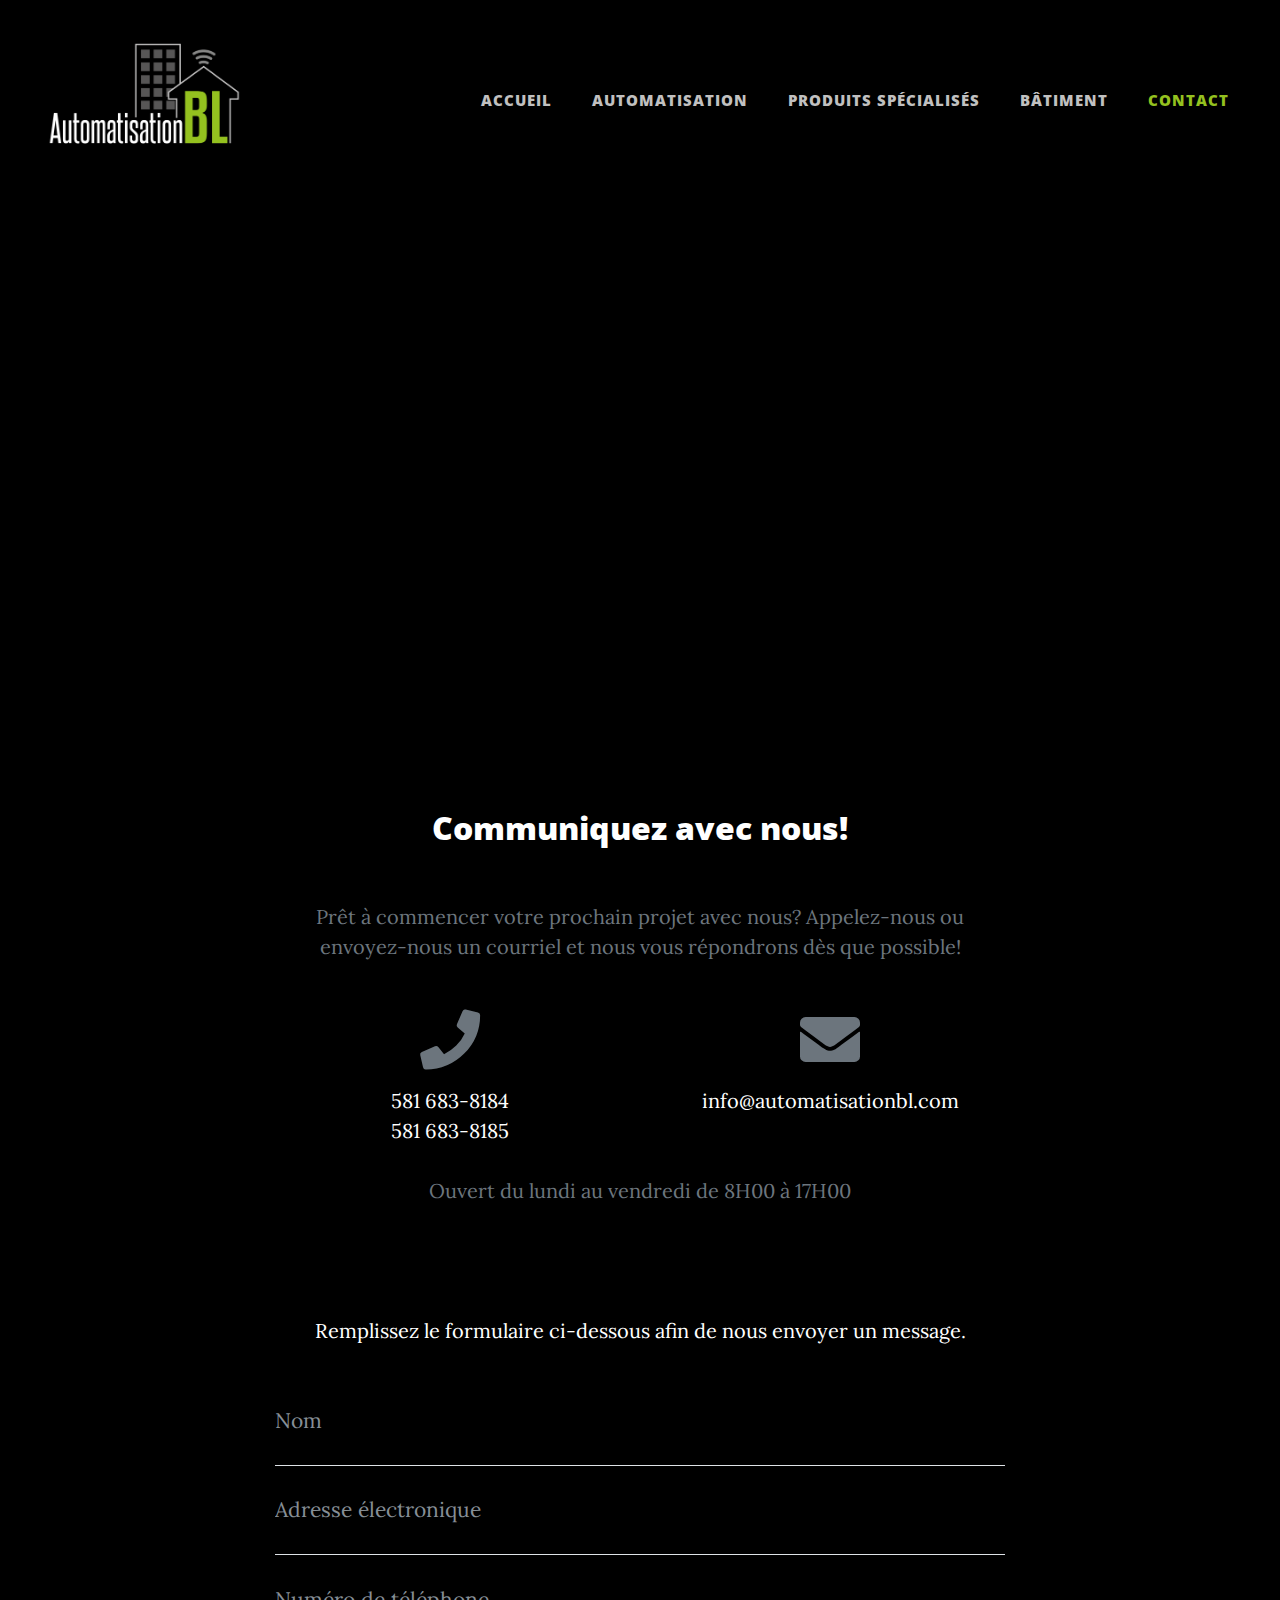
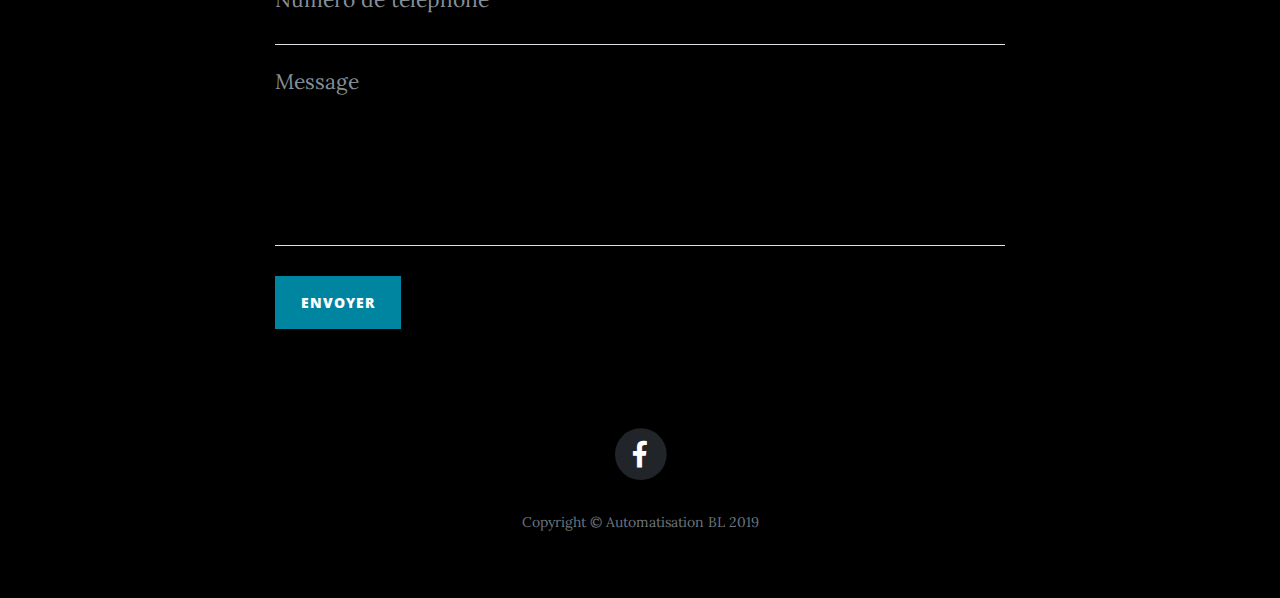
==== commit ba80f4bd: "Update contact.html" ====
--- a/contact.html
+++ b/contact.html
@@ -115,6 +115,8 @@
           <!-- Make sure to change the email address in anchor text AND the link below! -->
           <a class="d-block" style="color: #fff" href="mailto:info@automatisationbl.com">info@automatisationbl.com</a>
         </div>
+      </div>
+      <div class="row justify-content-center">
         <div class="col-lg-8 text-center">
           <p class="text-muted mb-5">Ouvert du lundi au vendredi de 8H00 à 17H00</p>
         </div>
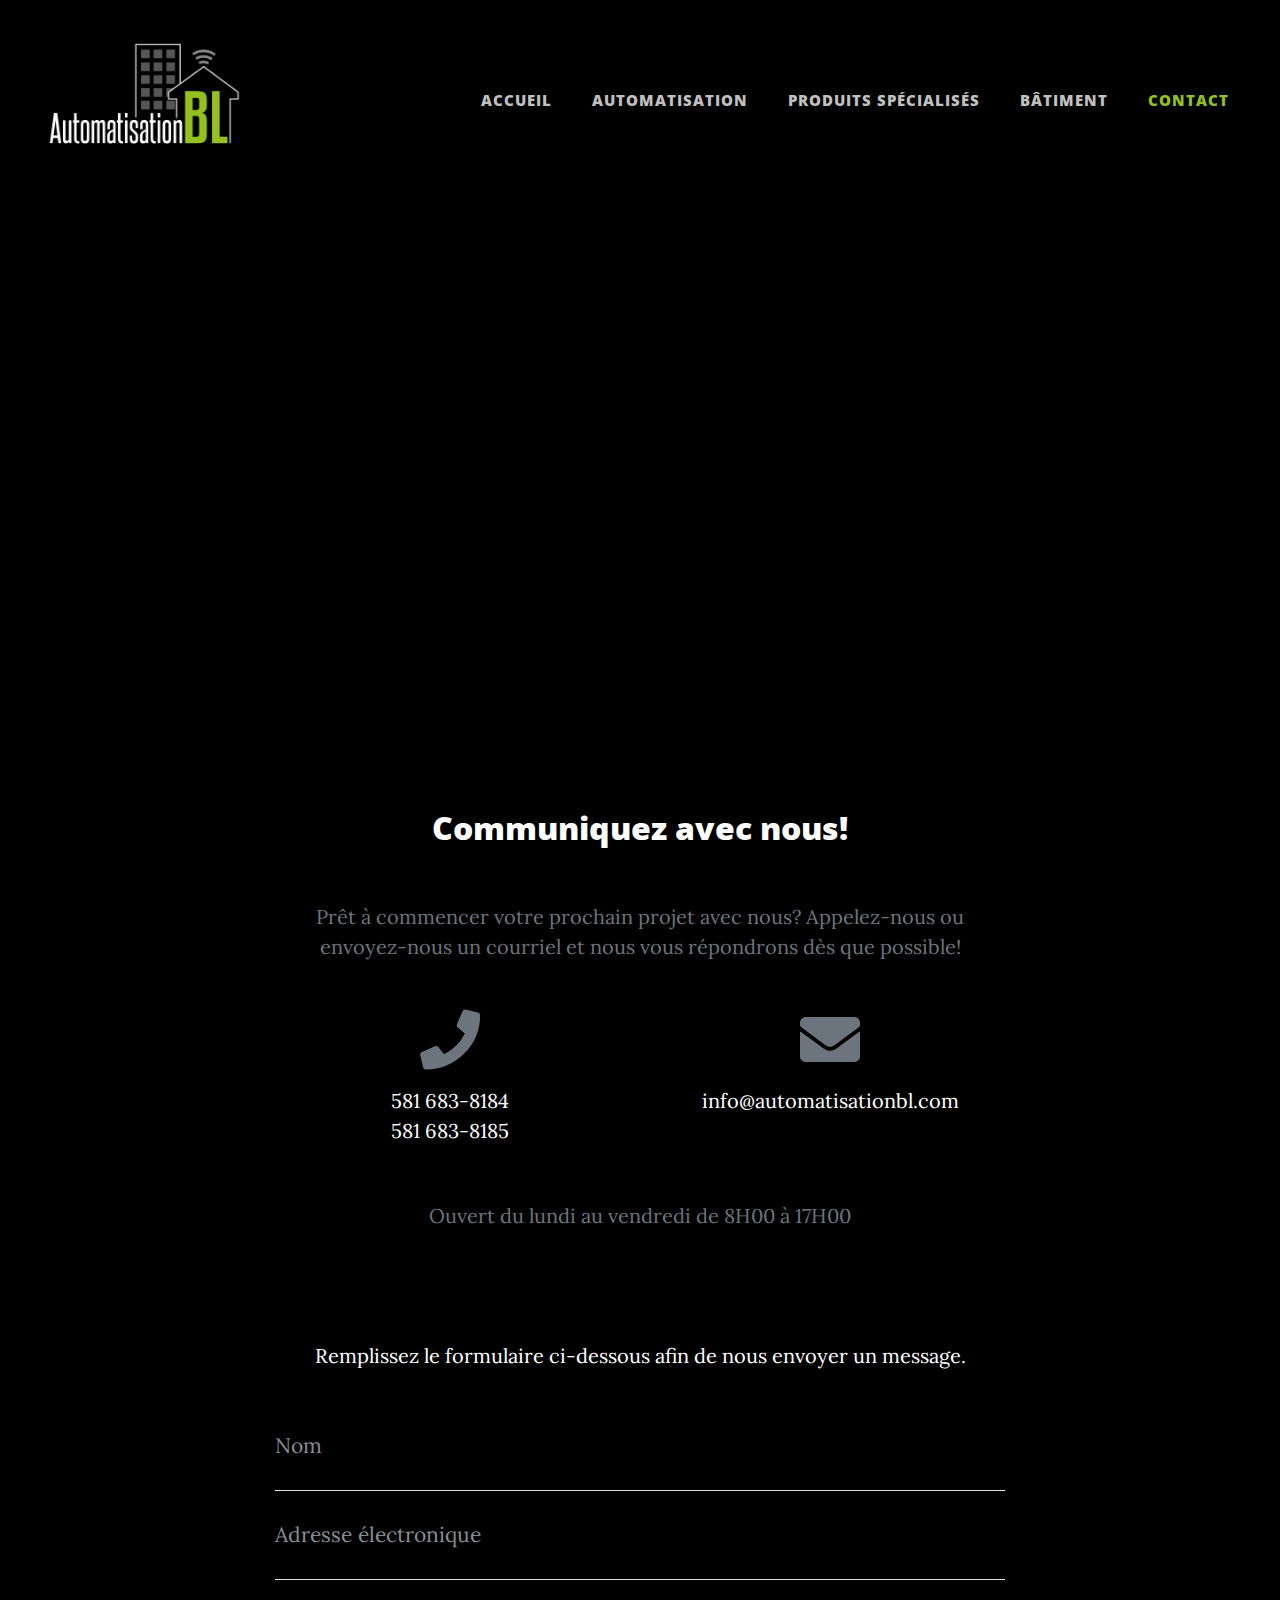
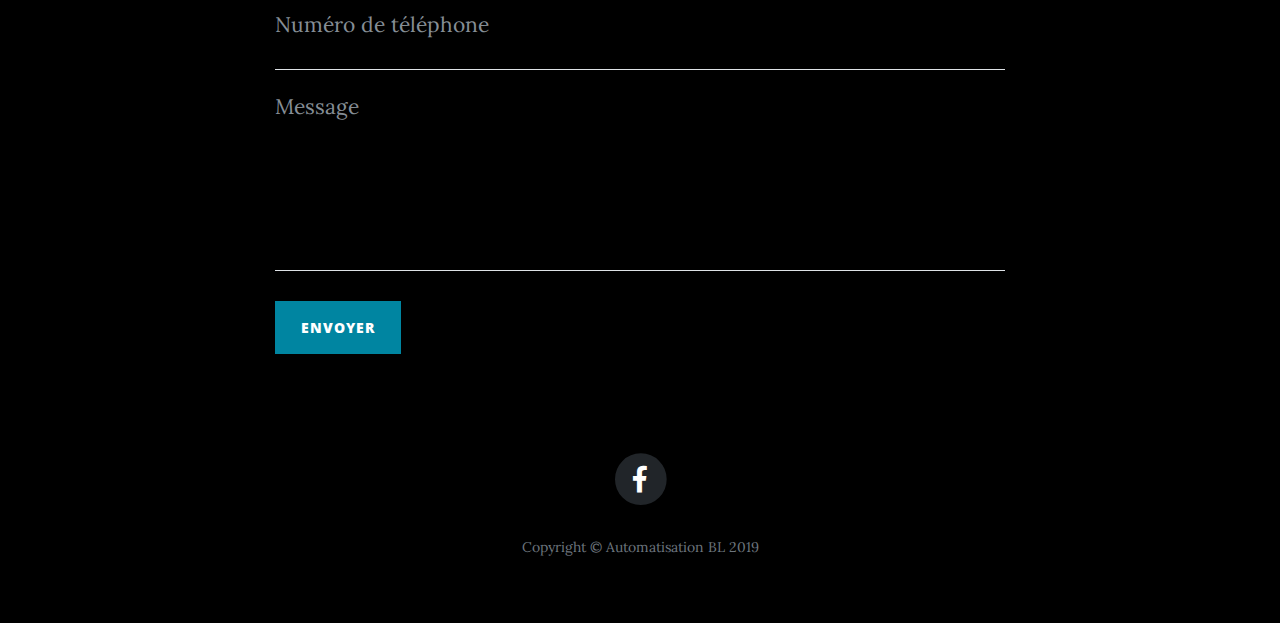
==== commit e35e07b7: "Update contact.html" ====
--- a/contact.html
+++ b/contact.html
@@ -118,6 +118,7 @@
       </div>
       <div class="row justify-content-center">
         <div class="col-lg-8 text-center">
+          <hr class="divider my-4">
           <p class="text-muted mb-5">Ouvert du lundi au vendredi de 8H00 à 17H00</p>
         </div>
       </div>
